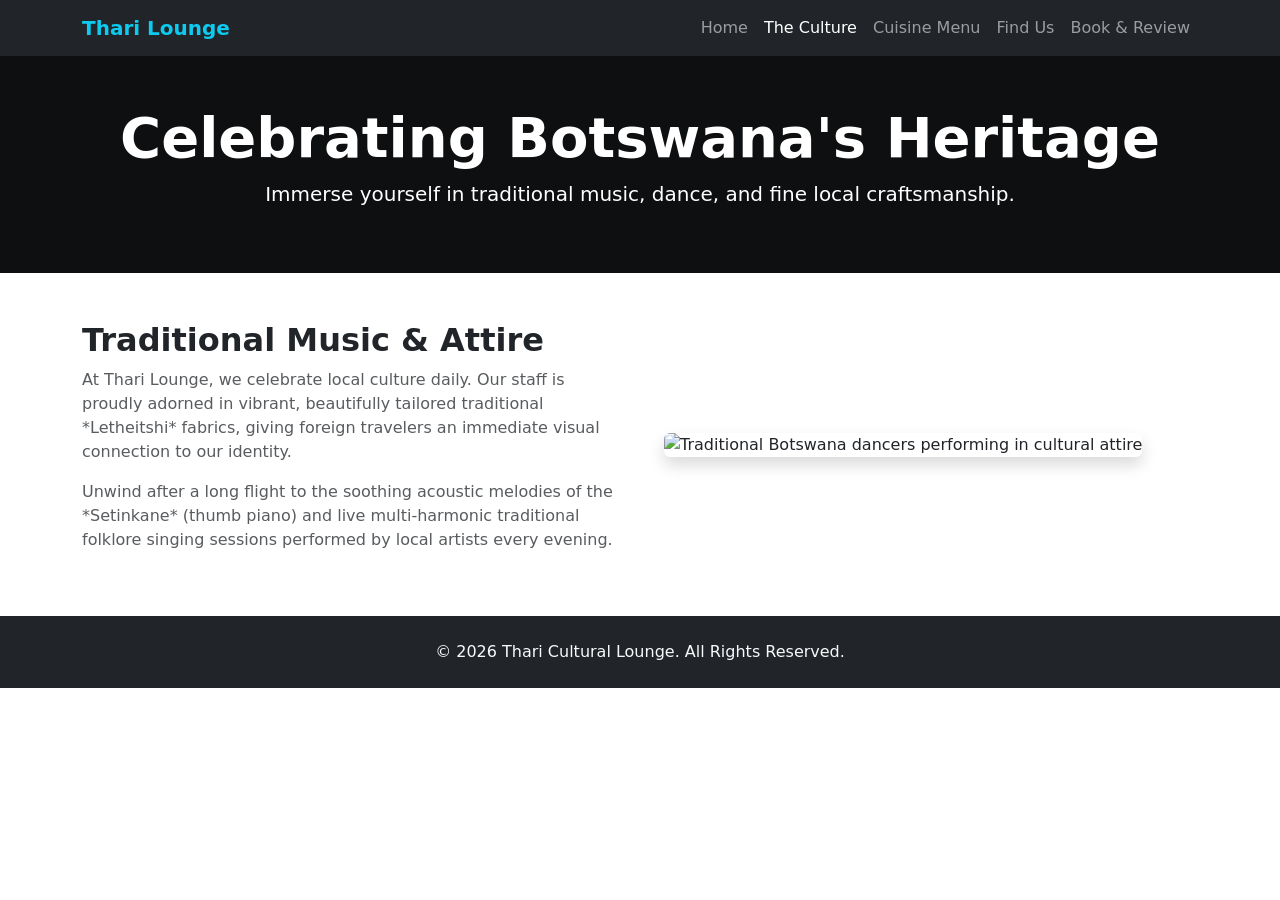
==== culture.html @ a4b01c7e "Add culture.html for Thari Cultural Lounge" ====
<!DOCTYPE html>
<html lang="en">
<head>
    <meta charset="UTF-8">
    <meta name="viewport" content="width=device-width, initial-scale=1.0">
    <title>The Culture | Thari Cultural Lounge</title>
    <link href="https://cdn.jsdelivr.net/npm/bootstrap@5.3.0/dist/css/bootstrap.min.css" rel="stylesheet">
    <link rel="stylesheet" href="css/style.css">
</head>
<body>
    <!-- Uniform Navbar -->
    <nav class="navbar navbar-expand-lg navbar-dark bg-dark sticky-top">
        <div class="container">
            <a class="navbar-brand fw-bold text-info" href="index.html">Thari Lounge</a>
            <button class="navbar-toggler" type="button" data-bs-toggle="collapse" data-bs-target="#navbarNav">
                <span class="navbar-toggler-icon"></span>
            </button>
            <div class="collapse navbar-collapse" id="navbarNav">
                <ul class="navbar-nav ms-auto">
                    <li class="nav-item"><a class="nav-link" href="index.html">Home</a></li>
                    <li class="nav-item"><a class="nav-link active" href="culture.html">The Culture</a></li>
                    <li class="nav-item"><a class="nav-link" href="menu.html">Cuisine Menu</a></li>
                    <li class="nav-item"><a class="nav-link" href="directions.html">Find Us</a></li>
                    <li class="nav-item"><a class="nav-link" href="feedback.html">Book & Review</a></li>
                </ul>
            </div>
        </div>
    </nav>

    <header class="bg-dark text-white text-center py-5" style="background: linear-gradient(rgba(0,0,0,0.6), rgba(0,0,0,0.6)), url('images/culture-hero.jpg') no-repeat center center/cover;">
        <div class="container">
            <h1 class="display-4 fw-bold">Celebrating Botswana's Heritage</h1>
            <p class="lead">Immerse yourself in traditional music, dance, and fine local craftsmanship.</p>
        </div>
    </header>

    <main class="container my-5">
        <div class="row align-items-center g-5">
            <div class="col-md-6">
                <h2 class="fw-bold">Traditional Music & Attire</h2>
                <p class="text-muted">At Thari Lounge, we celebrate local culture daily. Our staff is proudly adorned in vibrant, beautifully tailored traditional *Letheitshi* fabrics, giving foreign travelers an immediate visual connection to our identity.</p>
                <p class="text-muted">Unwind after a long flight to the soothing acoustic melodies of the *Setinkane* (thumb piano) and live multi-harmonic traditional folklore singing sessions performed by local artists every evening.</p>
            </div>
            <div class="col-md-6">
                <img src="images/traditional-dance.jpg" class="img-fluid rounded shadow" alt="Traditional Botswana dancers performing in cultural attire" width="600" height="400">
            </div>
        </div>
    </main>

    <footer class="bg-dark text-light text-center py-4">
        <p class="mb-0">&copy; 2026 Thari Cultural Lounge. All Rights Reserved.</p>
    </footer>
    <script src="https://cdn.jsdelivr.net/npm/bootstrap@5.3.0/dist/js/bootstrap.bundle.min.js"></script>
</body>
</html>
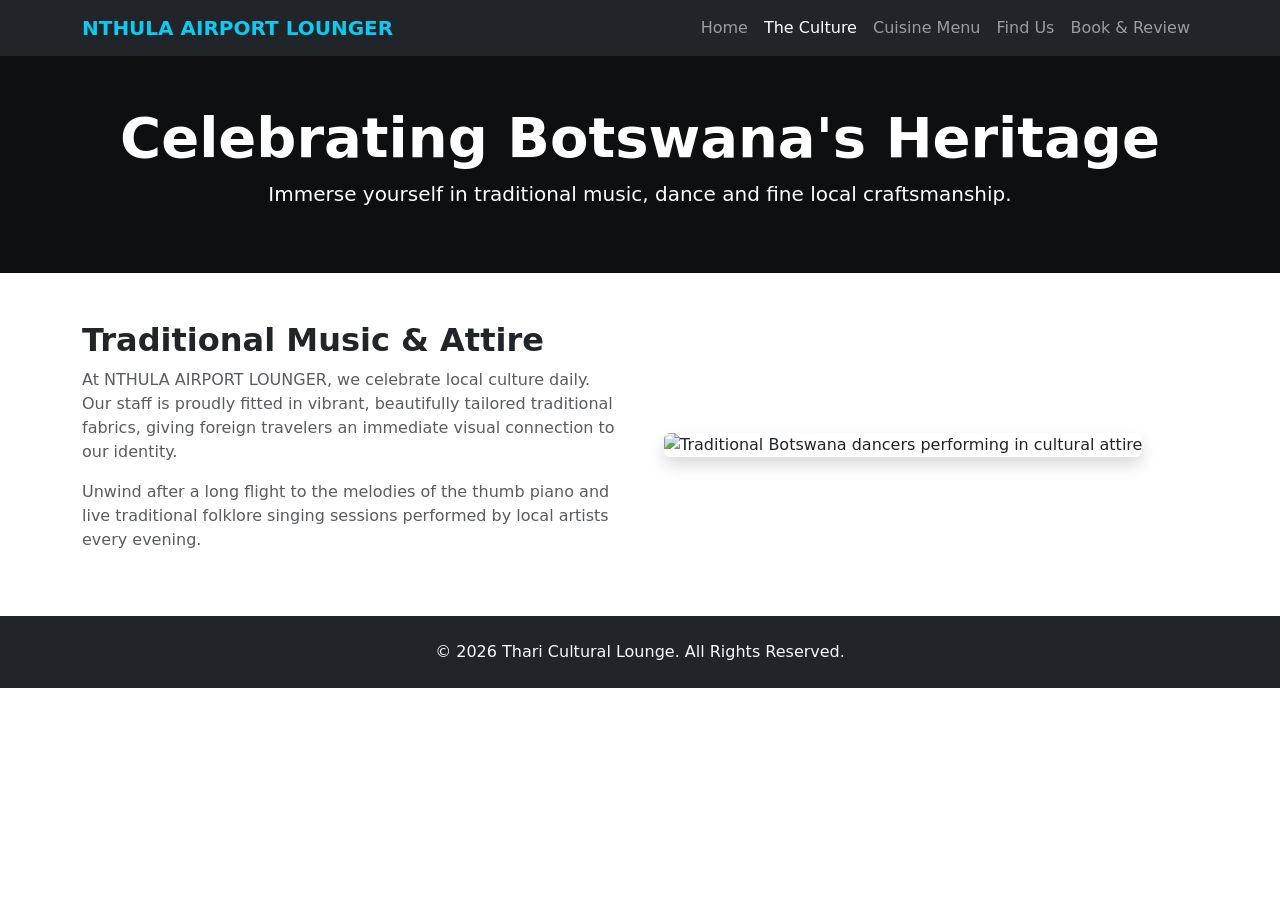
==== commit dfdd0610: "Update culture.html" ====
--- a/culture.html
+++ b/culture.html
@@ -3,7 +3,7 @@
 <head>
     <meta charset="UTF-8">
     <meta name="viewport" content="width=device-width, initial-scale=1.0">
-    <title>The Culture | Thari Cultural Lounge</title>
+    <title>NTHULA AIRPORT LOUNGER </title>
     <link href="https://cdn.jsdelivr.net/npm/bootstrap@5.3.0/dist/css/bootstrap.min.css" rel="stylesheet">
     <link rel="stylesheet" href="css/style.css">
 </head>
@@ -11,7 +11,7 @@
     <!-- Uniform Navbar -->
     <nav class="navbar navbar-expand-lg navbar-dark bg-dark sticky-top">
         <div class="container">
-            <a class="navbar-brand fw-bold text-info" href="index.html">Thari Lounge</a>
+            <a class="navbar-brand fw-bold text-info" href="index.html">NTHULA AIRPORT LOUNGER </a>
             <button class="navbar-toggler" type="button" data-bs-toggle="collapse" data-bs-target="#navbarNav">
                 <span class="navbar-toggler-icon"></span>
             </button>
@@ -30,7 +30,7 @@
     <header class="bg-dark text-white text-center py-5" style="background: linear-gradient(rgba(0,0,0,0.6), rgba(0,0,0,0.6)), url('images/culture-hero.jpg') no-repeat center center/cover;">
         <div class="container">
             <h1 class="display-4 fw-bold">Celebrating Botswana's Heritage</h1>
-            <p class="lead">Immerse yourself in traditional music, dance, and fine local craftsmanship.</p>
+            <p class="lead">Immerse yourself in traditional music, dance and fine local craftsmanship.</p>
         </div>
     </header>
 
@@ -38,8 +38,8 @@
         <div class="row align-items-center g-5">
             <div class="col-md-6">
                 <h2 class="fw-bold">Traditional Music & Attire</h2>
-                <p class="text-muted">At Thari Lounge, we celebrate local culture daily. Our staff is proudly adorned in vibrant, beautifully tailored traditional *Letheitshi* fabrics, giving foreign travelers an immediate visual connection to our identity.</p>
-                <p class="text-muted">Unwind after a long flight to the soothing acoustic melodies of the *Setinkane* (thumb piano) and live multi-harmonic traditional folklore singing sessions performed by local artists every evening.</p>
+                <p class="text-muted">At NTHULA AIRPORT LOUNGER, we celebrate local culture daily. Our staff is proudly fitted in vibrant, beautifully tailored traditional fabrics, giving foreign travelers an immediate visual connection to our identity.</p>
+                <p class="text-muted">Unwind after a long flight to the melodies of the thumb piano and live traditional folklore singing sessions performed by local artists every evening.</p>
             </div>
             <div class="col-md-6">
                 <img src="images/traditional-dance.jpg" class="img-fluid rounded shadow" alt="Traditional Botswana dancers performing in cultural attire" width="600" height="400">
